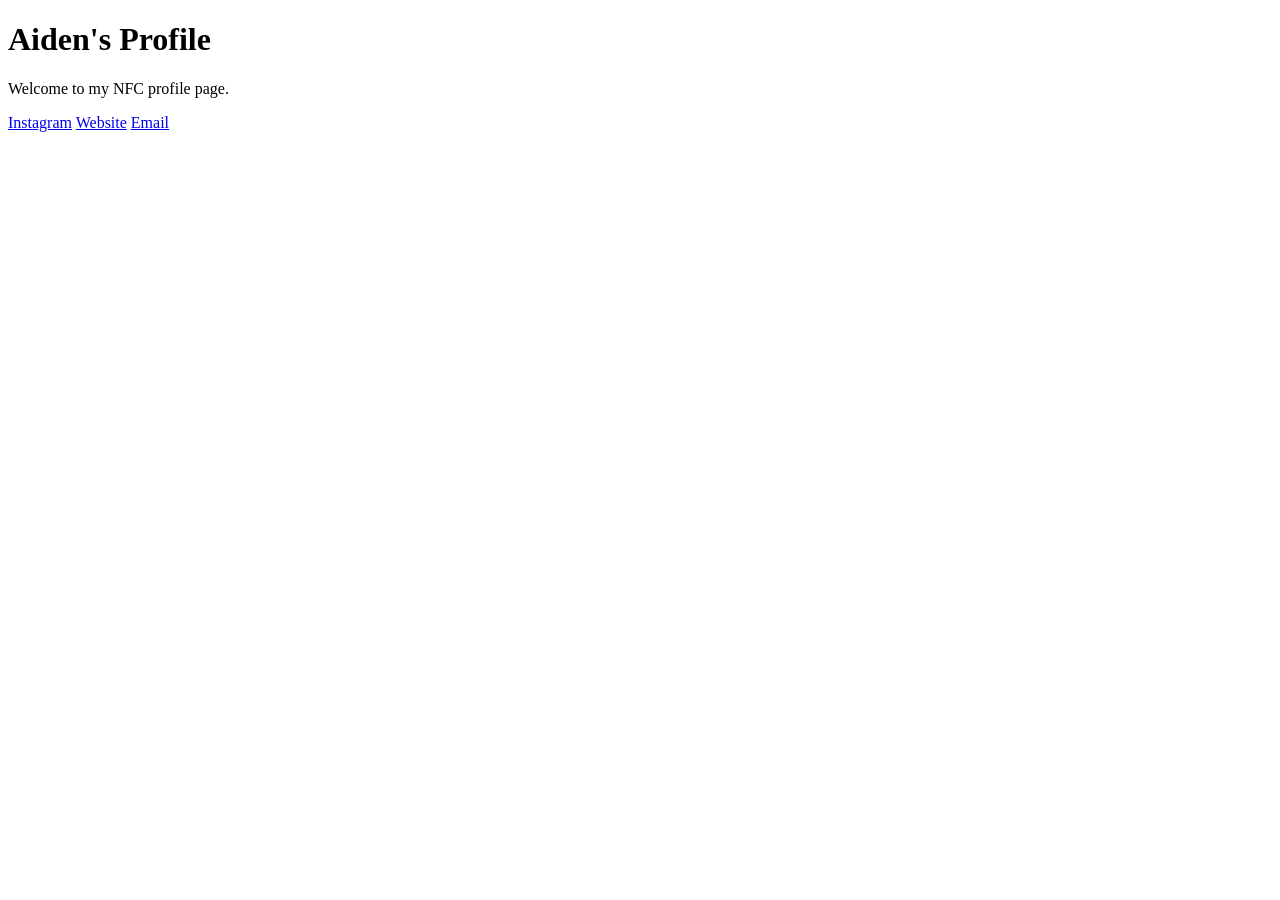
==== index.html @ e9f15668 "Update index.html" ====
<!DOCTYPE html>
<html lang="en">
<head>
  <meta charset="UTF-8" />
  <meta name="viewport" content="width=device-width, initial-scale=1.0" />
  <title>Aiden Johnson | Mabel3DStudio</title>
  <link rel="stylesheet" href="../../style.css" />
</head>
<body>
  <div class="container">
    <h1>Aiden's Profile</h1>
    <p>Welcome to my NFC profile page.</p>

    <div class="link-list">
      <a href="https://www.instagram.com/mabel3dstudio/" target="_blank">Instagram</a>
      <a href="https://d1qy6n5ihufgyw.cloudfront.net/" target="_blank">Website</a>
      <a href="mailto:aidenkim.johnson@gmail.com">Email</a>
    </div>
  </div>
</body>
</html>
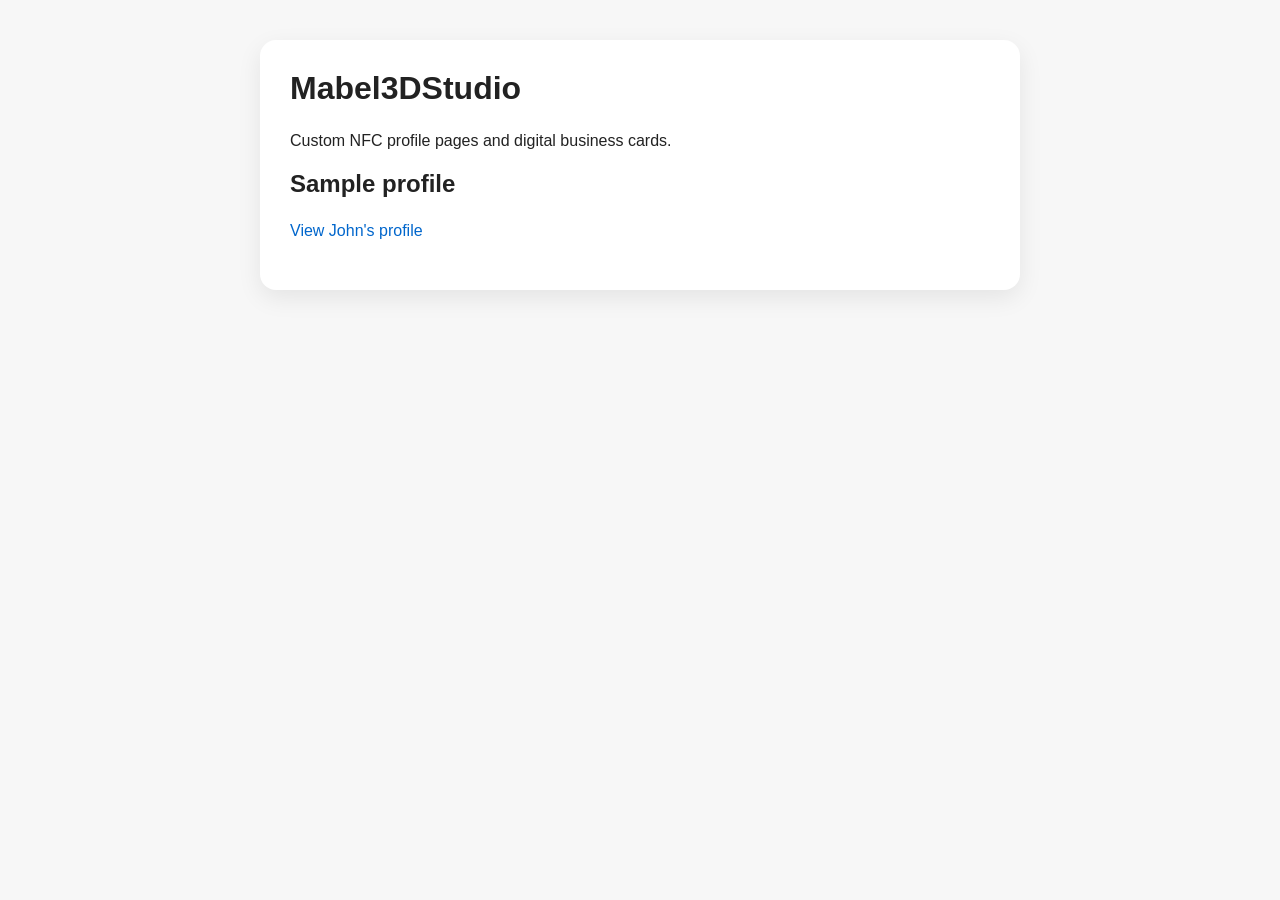
==== commit 8d49b9ab: "Update index.html" ====
--- a/index.html
+++ b/index.html
@@ -3,19 +3,16 @@
 <head>
   <meta charset="UTF-8" />
   <meta name="viewport" content="width=device-width, initial-scale=1.0" />
-  <title>Aiden Johnson | Mabel3DStudio</title>
-  <link rel="stylesheet" href="../../style.css" />
+  <title>Mabel3DStudio</title>
+  <link rel="stylesheet" href="./style.css" />
 </head>
 <body>
   <div class="container">
-    <h1>Aiden's Profile</h1>
-    <p>Welcome to my NFC profile page.</p>
+    <h1>Mabel3DStudio</h1>
+    <p>Custom NFC profile pages and digital business cards.</p>
 
-    <div class="link-list">
-      <a href="https://www.instagram.com/mabel3dstudio/" target="_blank">Instagram</a>
-      <a href="https://d1qy6n5ihufgyw.cloudfront.net/" target="_blank">Website</a>
-      <a href="mailto:aidenkim.johnson@gmail.com">Email</a>
-    </div>
+    <h2>Sample profile</h2>
+    <p><a href="./u/john/">View John's profile</a></p>
   </div>
 </body>
 </html>
--- a/style.css
+++ b/style.css
@@ -0,0 +1,40 @@
+body {
+  margin: 0;
+  font-family: Arial, sans-serif;
+  background: #f7f7f7;
+  color: #222;
+}
+
+.container {
+  max-width: 700px;
+  margin: 40px auto;
+  background: white;
+  padding: 30px;
+  border-radius: 16px;
+  box-shadow: 0 8px 24px rgba(0, 0, 0, 0.08);
+}
+
+h1, h2 {
+  margin-top: 0;
+}
+
+p {
+  line-height: 1.6;
+}
+
+a {
+  color: #0066cc;
+  text-decoration: none;
+}
+
+a:hover {
+  text-decoration: underline;
+}
+
+.link-list a {
+  display: block;
+  margin: 12px 0;
+  padding: 12px 16px;
+  background: #f0f4f8;
+  border-radius: 10px;
+}
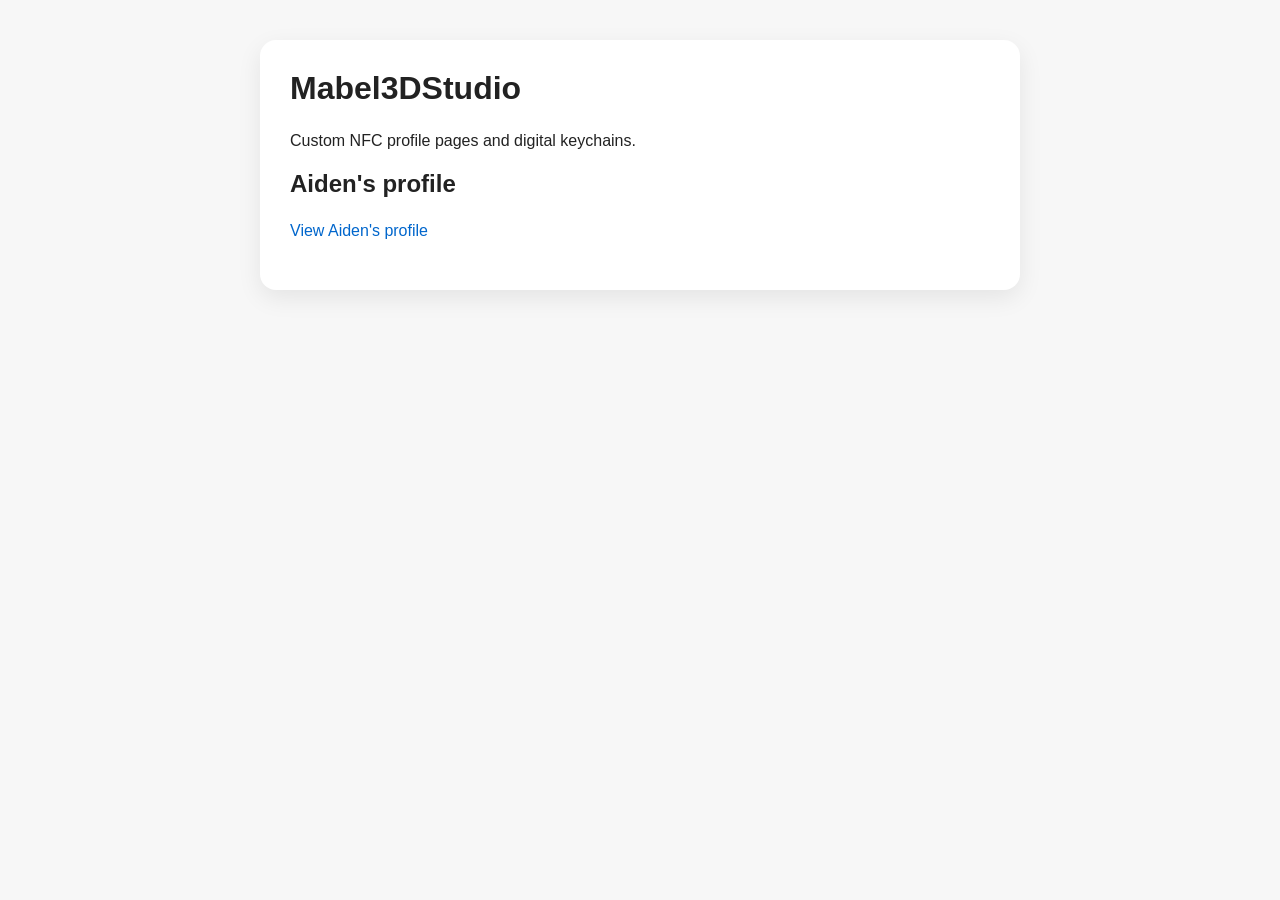
==== commit 321eacfe: "Update index.html" ====
--- a/index.html
+++ b/index.html
@@ -9,10 +9,10 @@
 <body>
   <div class="container">
     <h1>Mabel3DStudio</h1>
-    <p>Custom NFC profile pages and digital business cards.</p>
+    <p>Custom NFC profile pages and digital keychains.</p>
 
-    <h2>Sample profile</h2>
-    <p><a href="./u/john/">View John's profile</a></p>
+    <h2>Aiden's profile</h2>
+    <p><a href="./u/AidenKimJohnson/">View Aiden's profile</a></p>
   </div>
 </body>
 </html>
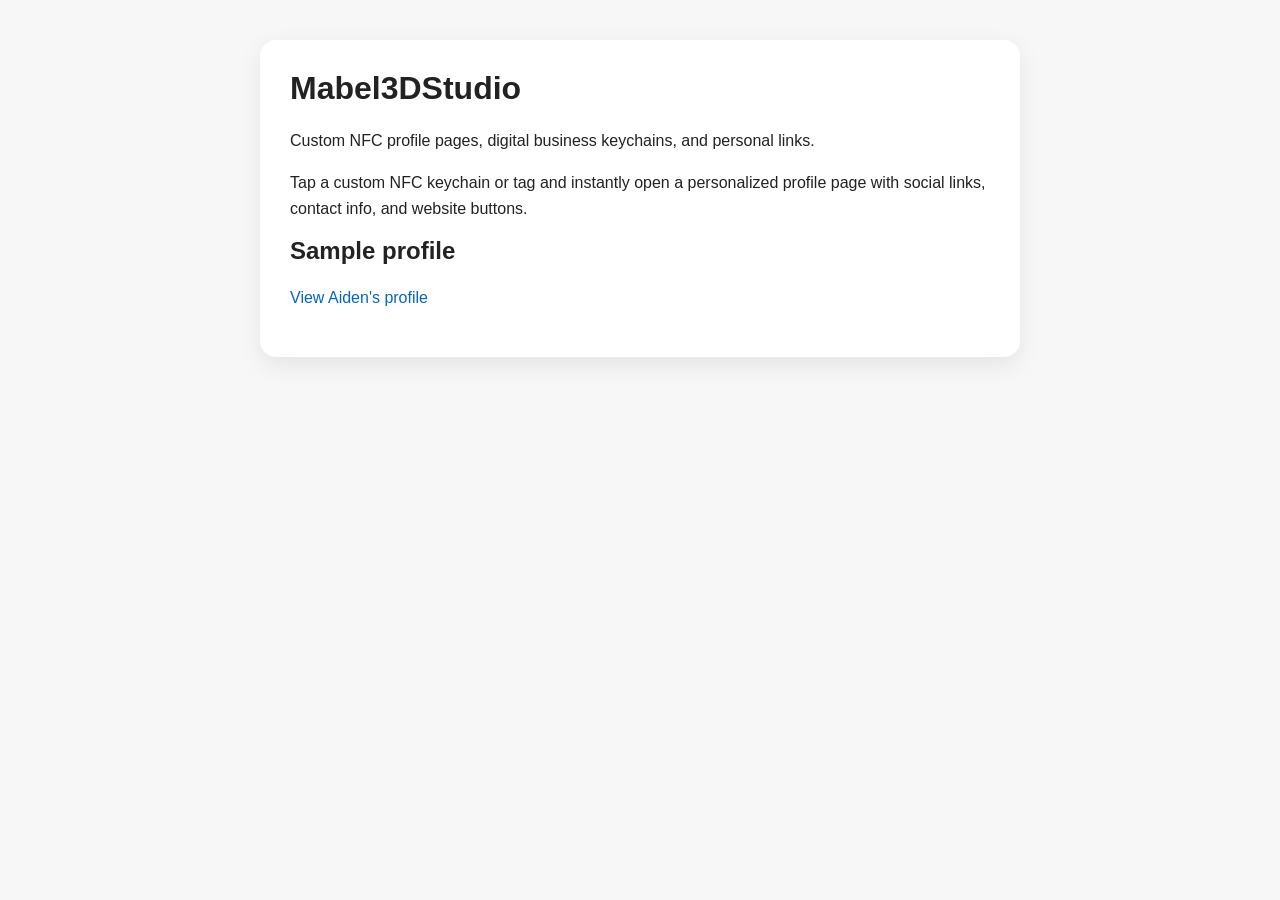
==== commit 37455bb7: "Update index.html" ====
--- a/index.html
+++ b/index.html
@@ -9,9 +9,14 @@
 <body>
   <div class="container">
     <h1>Mabel3DStudio</h1>
-    <p>Custom NFC profile pages and digital keychains.</p>
+    <p>Custom NFC profile pages, digital business keychains, and personal links.</p>
 
-    <h2>Aiden's profile</h2>
+    <p>
+      Tap a custom NFC keychain or tag and instantly open a personalized profile
+      page with social links, contact info, and website buttons.
+    </p>
+
+    <h2>Sample profile</h2>
     <p><a href="./u/AidenKimJohnson/">View Aiden's profile</a></p>
   </div>
 </body>
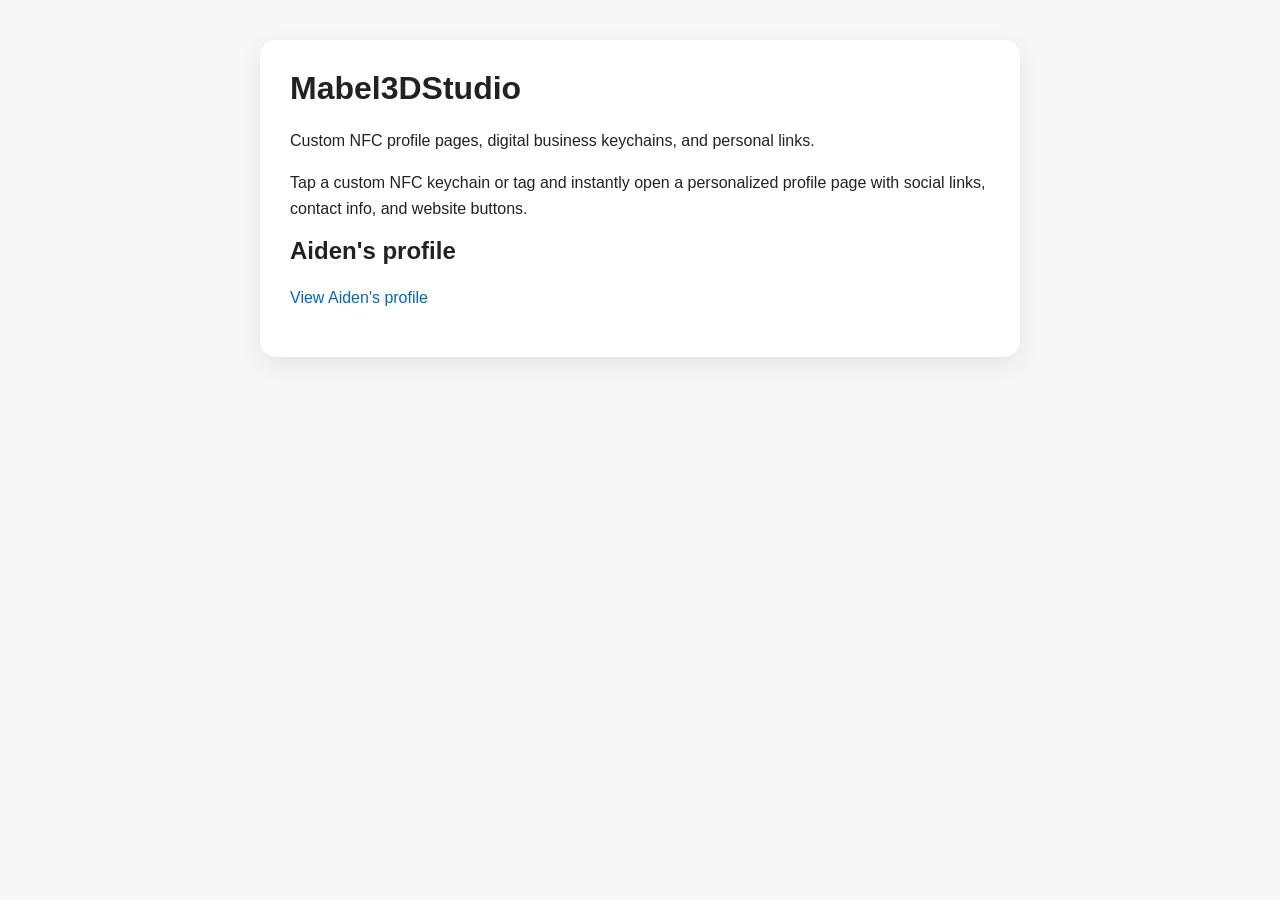
==== commit fec601db: "Update index.html" ====
--- a/index.html
+++ b/index.html
@@ -16,7 +16,7 @@
       page with social links, contact info, and website buttons.
     </p>
 
-    <h2>Sample profile</h2>
+    <h2>Aiden's profile</h2>
     <p><a href="./u/AidenKimJohnson/">View Aiden's profile</a></p>
   </div>
 </body>
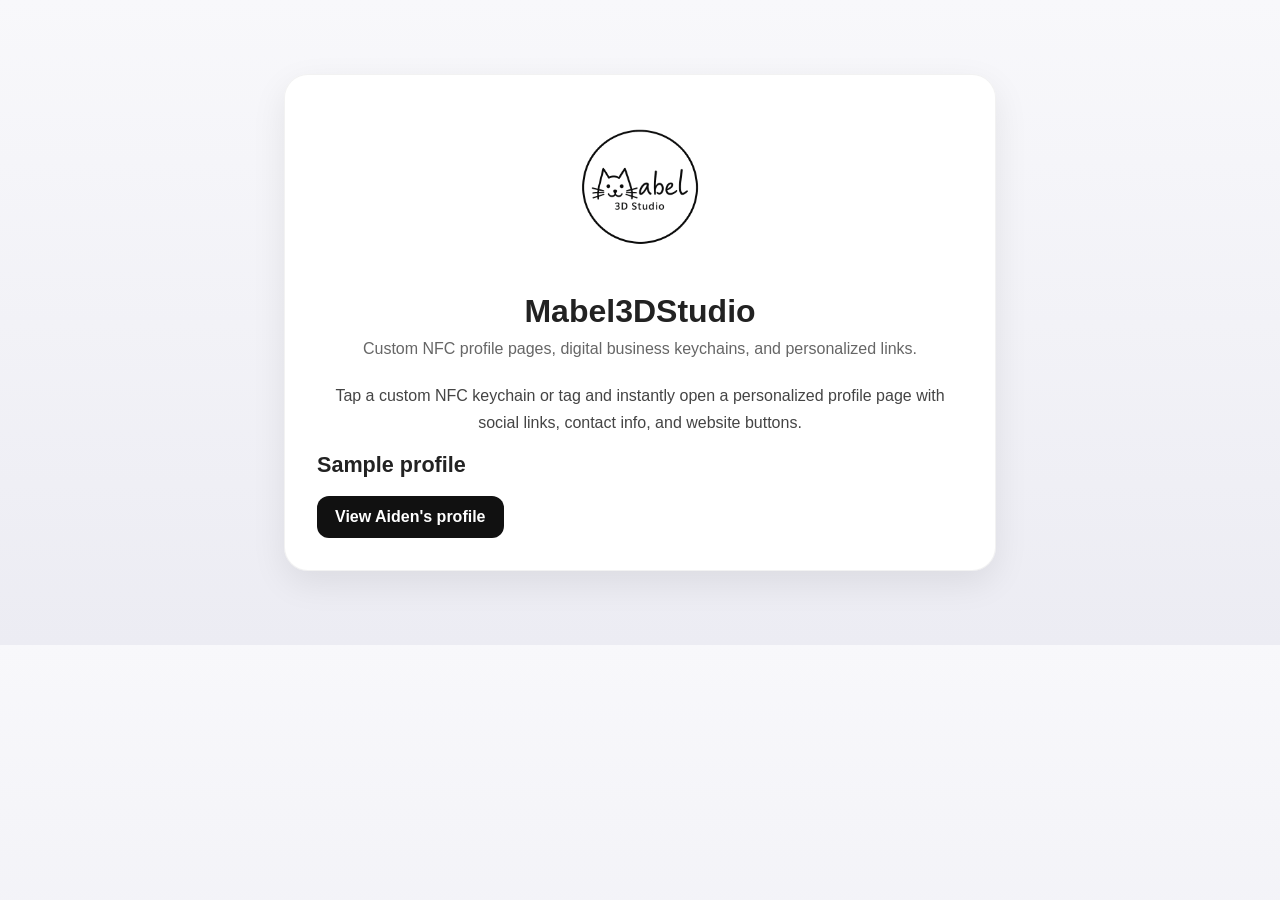
==== commit db554f5d: "Update index.html" ====
--- a/index.html
+++ b/index.html
@@ -8,16 +8,23 @@
 </head>
 <body>
   <div class="container">
-    <h1>Mabel3DStudio</h1>
-    <p>Custom NFC profile pages, digital business keychains, and personal links.</p>
+    <div class="card">
+      <div class="brand-header">
+        <div class="logo-wrap">
+          <img src="./assets/mabel3dstudiologo.png" alt="Mabel3DStudio logo" class="logo" />
+        </div>
+        <h1>Mabel3DStudio</h1>
+        <p class="subtitle">Custom NFC profile pages, digital business keychains, and personalized links.</p>
+      </div>
 
-    <p>
-      Tap a custom NFC keychain or tag and instantly open a personalized profile
-      page with social links, contact info, and website buttons.
-    </p>
+      <p class="intro">
+        Tap a custom NFC keychain or tag and instantly open a personalized profile page
+        with social links, contact info, and website buttons.
+      </p>
 
-    <h2>Aiden's profile</h2>
-    <p><a href="./u/AidenKimJohnson/">View Aiden's profile</a></p>
+      <h2>Sample profile</h2>
+      <a class="sample-link" href="./u/AidenKimJohnson/">View Aiden's profile</a>
+    </div>
   </div>
 </body>
 </html>
--- a/style.css
+++ b/style.css
@@ -1,40 +1,133 @@
+* {
+  box-sizing: border-box;
+}
+
 body {
   margin: 0;
   font-family: Arial, sans-serif;
-  background: #f7f7f7;
+  background: linear-gradient(180deg, #f8f8fb 0%, #ececf3 100%);
   color: #222;
 }
 
 .container {
-  max-width: 700px;
-  margin: 40px auto;
-  background: white;
-  padding: 30px;
-  border-radius: 16px;
-  box-shadow: 0 8px 24px rgba(0, 0, 0, 0.08);
+  max-width: 760px;
+  margin: 50px auto;
+  padding: 24px;
 }
 
-h1, h2 {
-  margin-top: 0;
+.card {
+  background: rgba(255, 255, 255, 0.96);
+  border-radius: 24px;
+  padding: 32px;
+  box-shadow: 0 12px 35px rgba(0, 0, 0, 0.08);
+  border: 1px solid rgba(0, 0, 0, 0.05);
 }
 
-p {
-  line-height: 1.6;
+.brand-header,
+.profile-header {
+  text-align: center;
+  margin-bottom: 24px;
 }
 
-a {
-  color: #0066cc;
-  text-decoration: none;
+.logo-wrap {
+  width: 170px;
+  margin: 0 auto 16px;
 }
 
-a:hover {
-  text-decoration: underline;
+.logo {
+  width: 100%;
+  height: auto;
+  display: block;
+}
+
+h1 {
+  margin: 0 0 10px;
+  font-size: 2rem;
+}
+
+h2 {
+  margin: 0 0 8px;
+  font-size: 1.35rem;
+}
+
+.subtitle {
+  margin: 0;
+  color: #666;
+  font-size: 1rem;
+}
+
+.intro,
+.profile-text {
+  margin-top: 18px;
+  line-height: 1.7;
+  color: #444;
+  text-align: center;
+}
+
+.link-list {
+  margin-top: 24px;
 }
 
 .link-list a {
   display: block;
   margin: 12px 0;
-  padding: 12px 16px;
-  background: #f0f4f8;
-  border-radius: 10px;
+  padding: 14px 18px;
+  background: #f3f4f8;
+  border-radius: 14px;
+  color: #111;
+  text-decoration: none;
+  font-weight: 600;
+  transition: transform 0.15s ease, box-shadow 0.15s ease, background 0.15s ease;
 }
+
+.link-list a:hover {
+  background: #e9ebf3;
+  transform: translateY(-1px);
+  box-shadow: 0 8px 18px rgba(0, 0, 0, 0.06);
+}
+
+.home-link {
+  display: inline-block;
+  margin-bottom: 18px;
+  color: #555;
+  text-decoration: none;
+}
+
+.home-link:hover {
+  text-decoration: underline;
+}
+
+.sample-link {
+  display: inline-block;
+  margin-top: 10px;
+  padding: 12px 18px;
+  border-radius: 12px;
+  background: #111;
+  color: white;
+  text-decoration: none;
+  font-weight: 600;
+}
+
+.sample-link:hover {
+  opacity: 0.92;
+}
+
+@media (max-width: 640px) {
+  .container {
+    margin: 24px auto;
+    padding: 16px;
+  }
+
+  .card {
+    padding: 24px;
+    border-radius: 18px;
+  }
+
+  .logo-wrap {
+    width: 130px;
+  }
+
+  h1 {
+    font-size: 1.7rem;
+  }
+}
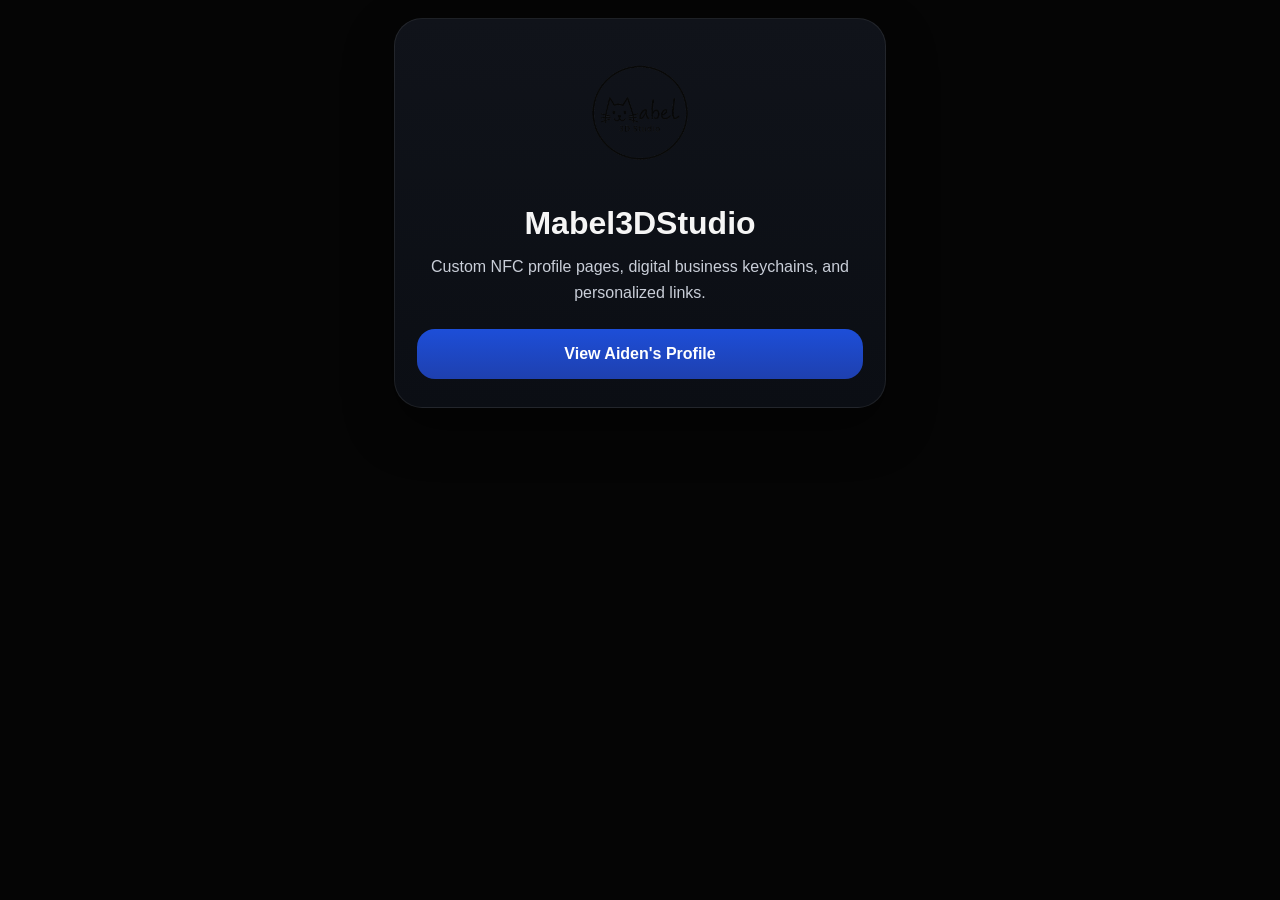
==== commit c9e269bc: "Update index.html" ====
--- a/index.html
+++ b/index.html
@@ -8,22 +8,22 @@
 </head>
 <body>
   <div class="container">
-    <div class="card">
-      <div class="brand-header">
-        <div class="logo-wrap">
-          <img src="./assets/mabel3dstudiologo.png" alt="Mabel3DStudio logo" class="logo" />
-        </div>
-        <h1>Mabel3DStudio</h1>
-        <p class="subtitle">Custom NFC profile pages, digital business keychains, and personalized links.</p>
-      </div>
+    <div class="home-card">
+      <img
+        src="./assets/mabel3dstudiologo.png"
+        alt="Mabel3DStudio logo"
+        class="home-logo"
+      />
 
-      <p class="intro">
-        Tap a custom NFC keychain or tag and instantly open a personalized profile page
-        with social links, contact info, and website buttons.
+      <h1 class="home-title">Mabel3DStudio</h1>
+
+      <p class="home-subtitle">
+        Custom NFC profile pages, digital business keychains, and personalized links.
       </p>
 
-      <h2>Sample profile</h2>
-      <a class="sample-link" href="./u/AidenKimJohnson/">View Aiden's profile</a>
+      <a class="home-button" href="./u/AidenKimJohnson/">
+        View Aiden's Profile
+      </a>
     </div>
   </div>
 </body>
--- a/style.css
+++ b/style.css
@@ -5,129 +5,232 @@
 body {
   margin: 0;
   font-family: Arial, sans-serif;
-  background: linear-gradient(180deg, #f8f8fb 0%, #ececf3 100%);
-  color: #222;
+  background: #050505;
+  color: #f5f5f5;
 }
 
 .container {
-  max-width: 760px;
-  margin: 50px auto;
-  padding: 24px;
-}
-
-.card {
-  background: rgba(255, 255, 255, 0.96);
-  border-radius: 24px;
-  padding: 32px;
-  box-shadow: 0 12px 35px rgba(0, 0, 0, 0.08);
-  border: 1px solid rgba(0, 0, 0, 0.05);
-}
-
-.brand-header,
-.profile-header {
+  max-width: 520px;
+  margin: 0 auto;
+  padding: 18px 14px 40px;
+}
+
+.hero-card {
+  background: linear-gradient(180deg, #10131a 0%, #0b0e14 100%);
+  border-radius: 28px;
+  overflow: hidden;
+  border: 1px solid rgba(255, 255, 255, 0.08);
+  box-shadow: 0 20px 50px rgba(0, 0, 0, 0.45);
+  margin-bottom: 20px;
+}
+
+.banner {
+  height: 165px;
+  background: linear-gradient(135deg, #1b1f2b 0%, #0d1017 50%, #151924 100%);
+  position: relative;
+}
+
+.profile-image-wrap {
+  position: relative;
+  margin-top: -62px;
+  padding-left: 22px;
+}
+
+.profile-image {
+  width: 124px;
+  height: 124px;
+  border-radius: 50%;
+  background: #ffffff;
+  border: 4px solid #10131a;
+  object-fit: cover;
+  display: block;
+  box-shadow: 0 10px 28px rgba(0, 0, 0, 0.45);
+}
+
+.profile-content {
+  padding: 16px 22px 24px;
+}
+
+.profile-name {
+  margin: 10px 0 6px;
+  font-size: 2rem;
+  font-weight: 700;
+}
+
+.profile-tagline {
+  margin: 0;
+  color: #d8dbe3;
+  font-size: 1.05rem;
+  line-height: 1.4;
+}
+
+.profile-location {
+  margin-top: 8px;
+  color: #9ca3af;
+  font-size: 0.98rem;
+}
+
+.badge {
+  display: inline-block;
+  margin-top: 18px;
+  padding: 10px 16px;
+  border-radius: 999px;
+  background: linear-gradient(180deg, #30343d 0%, #22262e 100%);
+  color: #f3f4f6;
+  font-size: 0.95rem;
+  text-decoration: none;
+}
+
+.section-title {
+  margin: 0 0 12px;
+  font-size: 1rem;
+  color: #d4d7df;
+  letter-spacing: 0.02em;
+}
+
+.action-list {
+  display: flex;
+  flex-direction: column;
+  gap: 14px;
+}
+
+.action-card {
+  display: flex;
+  align-items: center;
+  gap: 14px;
+  text-decoration: none;
+  color: #f5f5f5;
+  background: linear-gradient(180deg, #0f1420 0%, #0b1019 100%);
+  border: 1px solid rgba(255, 255, 255, 0.06);
+  border-radius: 22px;
+  padding: 16px 18px;
+  box-shadow: 0 10px 24px rgba(0, 0, 0, 0.28);
+}
+
+.action-card:hover {
+  transform: translateY(-1px);
+  border-color: rgba(255, 255, 255, 0.12);
+}
+
+.action-icon {
+  width: 54px;
+  height: 54px;
+  border-radius: 50%;
+  flex-shrink: 0;
+  display: flex;
+  align-items: center;
+  justify-content: center;
+  font-size: 1.4rem;
+  font-weight: 700;
+  color: white;
+}
+
+.icon-call {
+  background: linear-gradient(135deg, #30d158 0%, #16a34a 100%);
+}
+
+.icon-instagram {
+  background: linear-gradient(135deg, #f58529 0%, #dd2a7b 50%, #8134af 100%);
+}
+
+.icon-website {
+  background: linear-gradient(135deg, #4b5563 0%, #111827 100%);
+}
+
+.icon-email {
+  background: linear-gradient(135deg, #60a5fa 0%, #2563eb 100%);
+}
+
+.action-text {
+  flex: 1;
+  min-width: 0;
+}
+
+.action-label {
+  display: block;
+  font-size: 1.45rem;
+  font-weight: 700;
+  margin-bottom: 4px;
+}
+
+.action-subtext {
+  display: block;
+  color: #aab1bd;
+  font-size: 1rem;
+  overflow-wrap: anywhere;
+}
+
+.top-link {
+  display: inline-block;
+  margin: 6px 0 14px;
+  color: #cfd5df;
+  text-decoration: none;
+  font-size: 0.95rem;
+}
+
+.top-link:hover {
+  text-decoration: underline;
+}
+
+.home-card {
+  background: linear-gradient(180deg, #10131a 0%, #0b0e14 100%);
+  border-radius: 28px;
+  padding: 28px 22px;
+  border: 1px solid rgba(255, 255, 255, 0.08);
+  box-shadow: 0 20px 50px rgba(0, 0, 0, 0.45);
+}
+
+.home-logo {
+  width: 140px;
+  display: block;
+  margin: 0 auto 18px;
+}
+
+.home-title {
+  margin: 0;
   text-align: center;
-  margin-bottom: 24px;
-}
-
-.logo-wrap {
-  width: 170px;
-  margin: 0 auto 16px;
-}
-
-.logo {
-  width: 100%;
-  height: auto;
-  display: block;
-}
-
-h1 {
-  margin: 0 0 10px;
   font-size: 2rem;
 }
 
-h2 {
-  margin: 0 0 8px;
-  font-size: 1.35rem;
-}
-
-.subtitle {
-  margin: 0;
-  color: #666;
+.home-subtitle {
+  margin: 12px 0 0;
+  text-align: center;
+  color: #c9ced8;
+  line-height: 1.6;
+}
+
+.home-button {
+  display: block;
+  margin-top: 24px;
+  text-align: center;
+  padding: 16px 18px;
+  border-radius: 18px;
+  background: linear-gradient(180deg, #1d4ed8 0%, #1e40af 100%);
+  color: white;
+  text-decoration: none;
+  font-weight: 700;
   font-size: 1rem;
 }
 
-.intro,
-.profile-text {
-  margin-top: 18px;
-  line-height: 1.7;
-  color: #444;
-  text-align: center;
-}
-
-.link-list {
-  margin-top: 24px;
-}
-
-.link-list a {
-  display: block;
-  margin: 12px 0;
-  padding: 14px 18px;
-  background: #f3f4f8;
-  border-radius: 14px;
-  color: #111;
-  text-decoration: none;
-  font-weight: 600;
-  transition: transform 0.15s ease, box-shadow 0.15s ease, background 0.15s ease;
-}
-
-.link-list a:hover {
-  background: #e9ebf3;
-  transform: translateY(-1px);
-  box-shadow: 0 8px 18px rgba(0, 0, 0, 0.06);
-}
-
-.home-link {
-  display: inline-block;
-  margin-bottom: 18px;
-  color: #555;
-  text-decoration: none;
-}
-
-.home-link:hover {
-  text-decoration: underline;
-}
-
-.sample-link {
-  display: inline-block;
-  margin-top: 10px;
-  padding: 12px 18px;
-  border-radius: 12px;
-  background: #111;
-  color: white;
-  text-decoration: none;
-  font-weight: 600;
-}
-
-.sample-link:hover {
-  opacity: 0.92;
-}
-
-@media (max-width: 640px) {
-  .container {
-    margin: 24px auto;
-    padding: 16px;
-  }
-
-  .card {
-    padding: 24px;
-    border-radius: 18px;
-  }
-
-  .logo-wrap {
-    width: 130px;
-  }
-
-  h1 {
-    font-size: 1.7rem;
-  }
-}
+.home-button:hover {
+  opacity: 0.95;
+}
+
+@media (max-width: 480px) {
+  .profile-name {
+    font-size: 1.75rem;
+  }
+
+  .action-label {
+    font-size: 1.25rem;
+  }
+
+  .profile-image {
+    width: 110px;
+    height: 110px;
+  }
+
+  .banner {
+    height: 150px;
+  }
+}
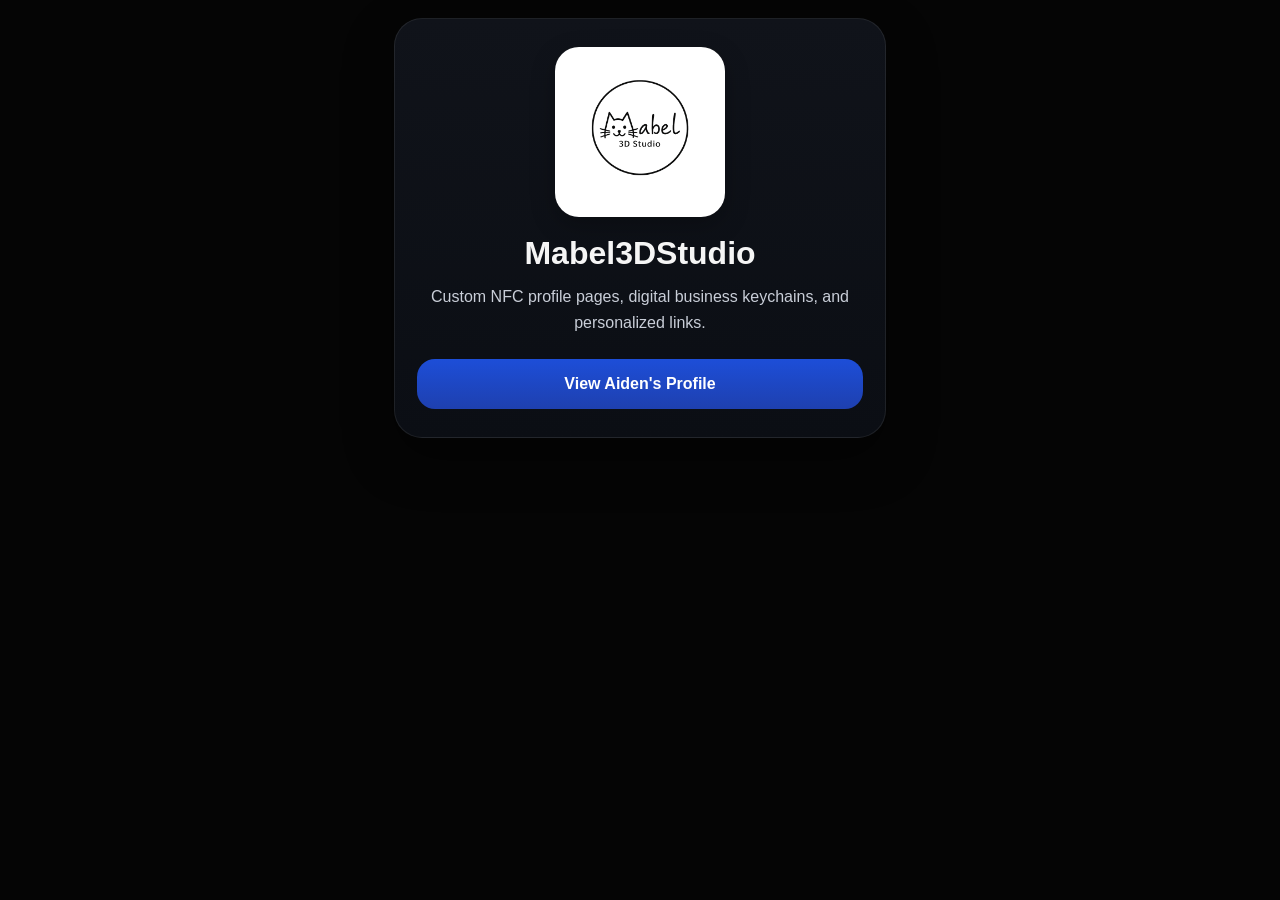
==== commit b60c32bc: "Update index.html" ====
--- a/index.html
+++ b/index.html
@@ -9,11 +9,13 @@
 <body>
   <div class="container">
     <div class="home-card">
-      <img
-        src="./assets/mabel3dstudiologo.png"
-        alt="Mabel3DStudio logo"
-        class="home-logo"
-      />
+      <div class="home-logo-frame">
+        <img
+          src="./assets/mabel3dstudiologo.png"
+          alt="Mabel3DStudio logo"
+          class="home-logo"
+        />
+      </div>
 
       <h1 class="home-title">Mabel3DStudio</h1>
 
--- a/style.css
+++ b/style.css
@@ -180,10 +180,18 @@
   box-shadow: 0 20px 50px rgba(0, 0, 0, 0.45);
 }
 
+.home-logo-frame {
+  width: 170px;
+  margin: 0 auto 18px;
+  background: #ffffff;
+  border-radius: 24px;
+  padding: 14px;
+  box-shadow: 0 8px 24px rgba(0, 0, 0, 0.25);
+}
+
 .home-logo {
-  width: 140px;
-  display: block;
-  margin: 0 auto 18px;
+  width: 100%;
+  display: block;
 }
 
 .home-title {
@@ -233,4 +241,9 @@
   .banner {
     height: 150px;
   }
-}
+
+  .home-logo-frame {
+    width: 140px;
+    padding: 12px;
+  }
+}
